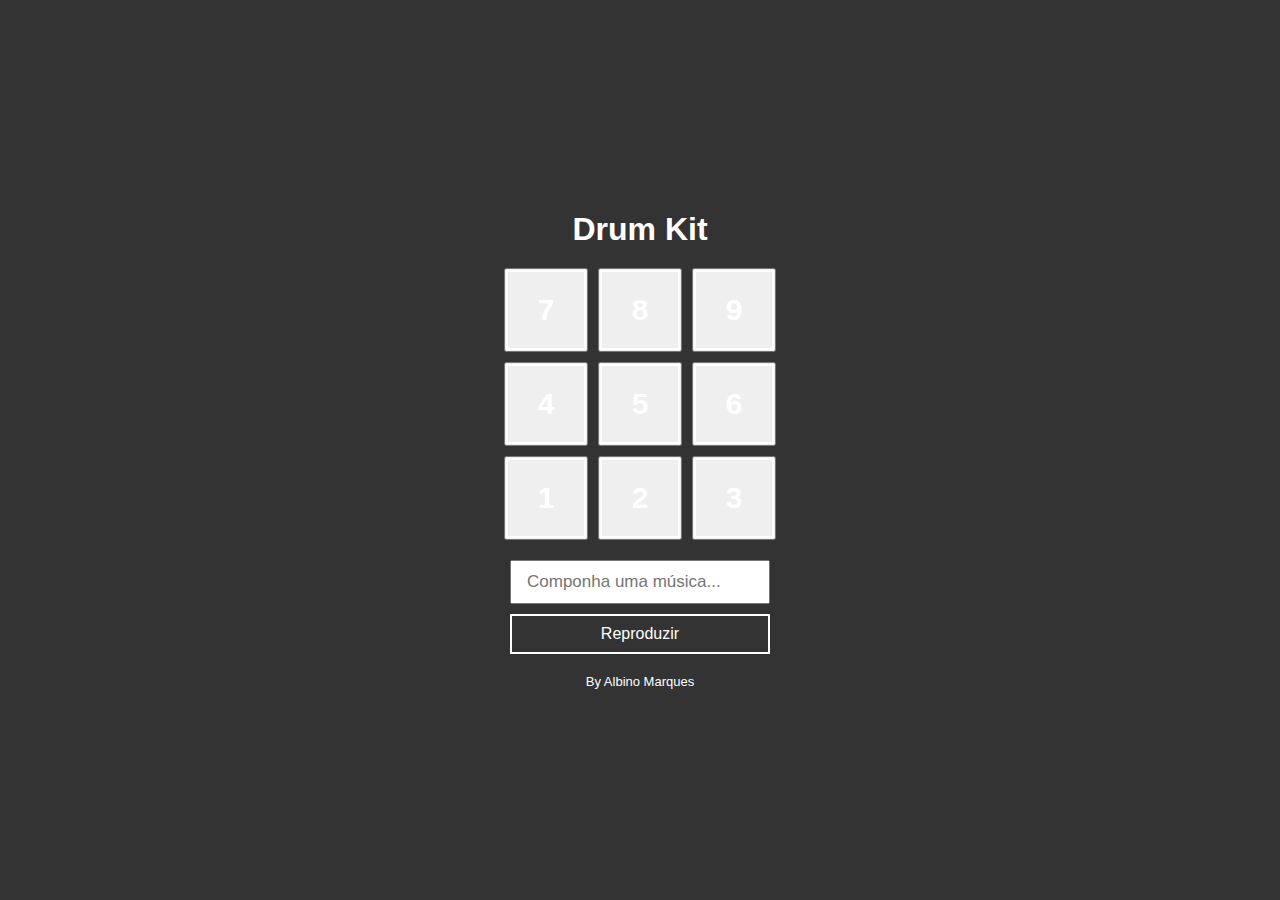
==== 01-projeto/index.html @ 4bfee39c "Primeiro envio dos futuros projetos a serem criados para a prática." ====
<!DOCTYPE html>
<html lang="pt-BR">

<head>
    <meta charset="UTF-8">
    <meta http-equiv="X-UA-Compatible" content="IE=edge">
    <meta name="viewport" content="width=device-width, initial-scale=1.0">
    <title>Drum Kit</title>
    <link rel="stylesheet" href="style.css" />
</head>

<body>
    <h1>Drum Kit</h1>

    <div class="keys">
        <button>
            <div data-key="numpad7" class="key">7</div>
        </button>
        <button>
            <div data-key="numpad8" class="key">8</div>
        </button>
        <button>
            <div data-key="numpad9" class="key">9</div>
        </button>

        <button>
            <div data-key="numpad4" class="key">4</div>
        </button>
        <button>
            <div data-key="numpad5" class="key">5</div>
        </button>
        <button>
            <div data-key="numpad6" class="key">6</div>
        </button>

        <button>
            <div data-key="numpad1" class="key">1</div>
        </button>
        <button>
            <div data-key="numpad2" class="key">2</div>
        </button>
        <button>
            <div data-key="numpad3" class="key">3</div>
        </button>
    </div>
    <div class="composer">
        <input type="text" id="input" placeholder="Componha uma música..." />
        <button>Reproduzir</button>
    </div>

    <footer>
        <a href="https://albino-marques.github.io/portfolio/" style="text-decoration: none; color: white">By Albino
            Marques</a>

    </footer>

    <audio id="s_numpad7" src="sounds/numpad7.wav"></audio>
    <audio id="s_numpad8" src="sounds/numpad8.wav"></audio>
    <audio id="s_numpad9" src="sounds/numpad9.wav"></audio>
    <audio id="s_numpad4" src="sounds/numpad4.wav"></audio>
    <audio id="s_numpad5" src="sounds/numpad5.wav"></audio>
    <audio id="s_numpad6" src="sounds/numpad6.wav"></audio>
    <audio id="s_numpad1" src="sounds/numpad1.wav"></audio>
    <audio id="s_numpad2" src="sounds/numpad2.wav"></audio>
    <audio id="s_numpad3" src="sounds/numpad3.wav"></audio>

    <script src="script.js"></script>
</body>

</html>
---- 01-projeto/style.css ----
* {
    margin: 0;
    padding: 0;
    box-sizing: border-box;
}
body {
    display: flex;
    min-height: 100vh;
    justify-content: center;
    align-items: center;
    flex-direction: column;
    background-color: #333;
    font-family: Arial, Helvetica, sans-serif;
}

h1 {
    color: #FFF;
    margin-bottom: 20px;
}
.keys {
    display: grid;
    grid-template-columns: repeat(3, 1fr);
    gap: 10px;
}
.key {
    width: 80px;
    height: 80px;
    border: 2px solid #FFF;
    color: #FFF;
    display: flex;
    justify-content: center;
    align-items: center;
    font-size: 30px;
    font-weight: bold;
}
.key.active {
    border: 2px solid rgb(94, 9, 9);
    color: rgb(94, 9, 9);
}

.composer {
    width: 260px;
    margin-top: 20px;
}
.composer #input {
    width: 100%;
    outline: none;
    font-size: 17px;
    padding: 10px 15px;
}
.composer button {
    width: 100%;
    height: 40px;
    background: none;
    border: 2px solid #FFF;
    color: #FFF;
    font-size: 16px;
    margin-top: 10px;
    cursor: pointer;
}
.composer button:hover {
    background-color: rgba(0, 0, 0, 0.2);
}

footer {
    margin-top: 20px;
    color: #FFF;
    font-size: 13px;
}
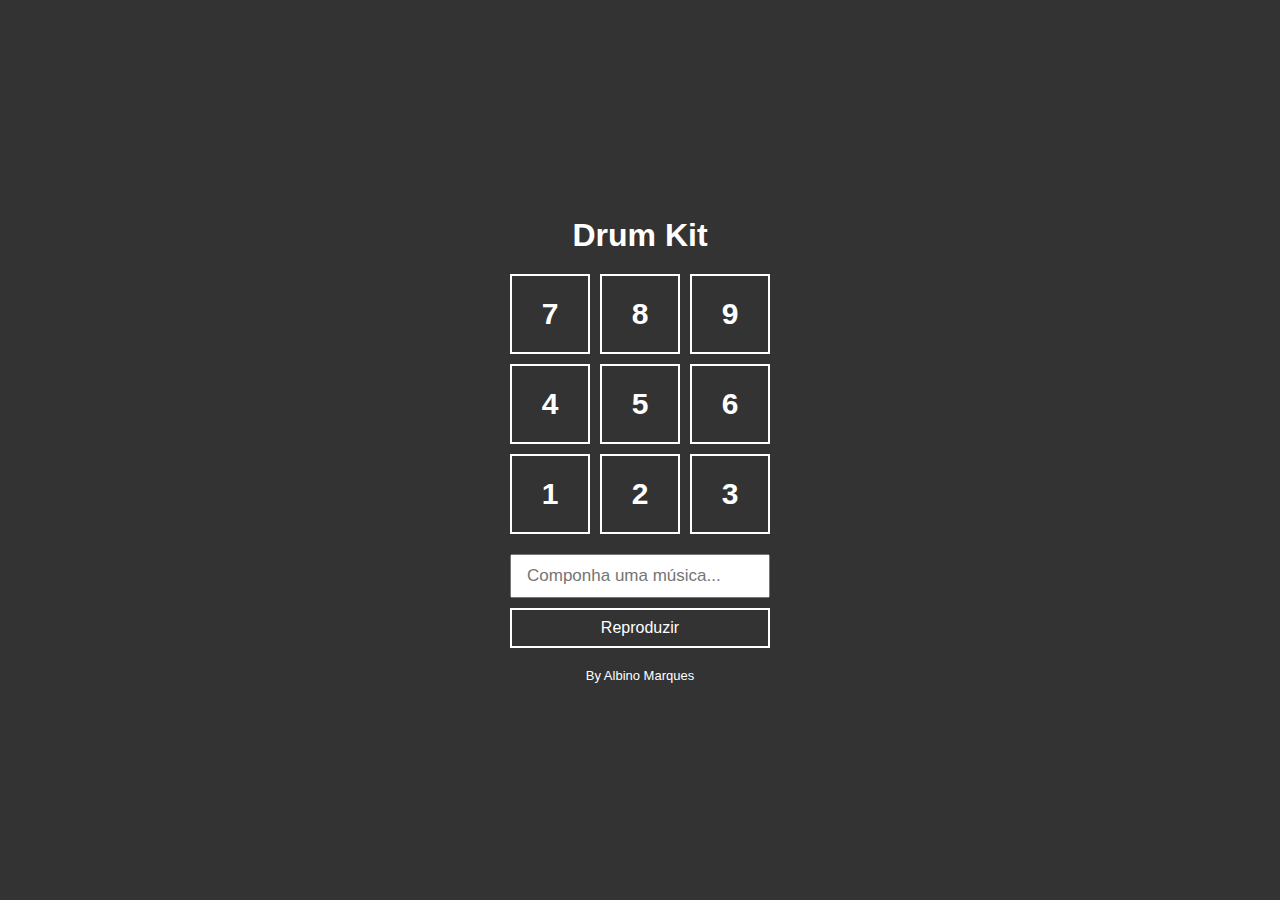
==== commit e8a0bfb8: "Feita as alterações que necessitavam ser feitas no estilo." ====
--- a/01-projeto/index.html
+++ b/01-projeto/index.html
@@ -13,35 +13,24 @@
     <h1>Drum Kit</h1>
 
     <div class="keys">
-        <button>
-            <div data-key="numpad7" class="key">7</div>
-        </button>
-        <button>
-            <div data-key="numpad8" class="key">8</div>
-        </button>
-        <button>
-            <div data-key="numpad9" class="key">9</div>
-        </button>
 
-        <button>
-            <div data-key="numpad4" class="key">4</div>
-        </button>
-        <button>
-            <div data-key="numpad5" class="key">5</div>
-        </button>
-        <button>
-            <div data-key="numpad6" class="key">6</div>
-        </button>
+        <div data-key="numpad7" class="key"><button>7</button></div>
 
-        <button>
-            <div data-key="numpad1" class="key">1</div>
-        </button>
-        <button>
-            <div data-key="numpad2" class="key">2</div>
-        </button>
-        <button>
-            <div data-key="numpad3" class="key">3</div>
-        </button>
+        <div data-key="numpad8" class="key"><button>8</button></div>
+
+        <div data-key="numpad9" class="key"><button>9</button></div>
+
+        <div data-key="numpad4" class="key"><button>4</button></div>
+
+        <div data-key="numpad5" class="key"><button>5</button></div>
+
+        <div data-key="numpad6" class="key"><button>6</button></div>
+
+        <div data-key="numpad1" class="key"><button>1</button></div>
+
+        <div data-key="numpad2" class="key"><button>2</button></div>
+
+        <div data-key="numpad3" class="key"><button>3</button></div>
     </div>
     <div class="composer">
         <input type="text" id="input" placeholder="Componha uma música..." />
--- a/01-projeto/style.css
+++ b/01-projeto/style.css
@@ -14,7 +14,7 @@
 }
 
 h1 {
-    color: #FFF;
+    color: #fff;
     margin-bottom: 20px;
 }
 .keys {
@@ -22,17 +22,24 @@
     grid-template-columns: repeat(3, 1fr);
     gap: 10px;
 }
-.key {
+
+.key button:hover {
+    background-color: rgba(0, 0, 0, 0.2);
+}
+
+.key button {
     width: 80px;
     height: 80px;
-    border: 2px solid #FFF;
-    color: #FFF;
+    border: 2px solid #fff;
+    color: #fff;
+    background: #333333;
     display: flex;
     justify-content: center;
     align-items: center;
     font-size: 30px;
     font-weight: bold;
 }
+
 .key.active {
     border: 2px solid rgb(94, 9, 9);
     color: rgb(94, 9, 9);
@@ -52,8 +59,8 @@
     width: 100%;
     height: 40px;
     background: none;
-    border: 2px solid #FFF;
-    color: #FFF;
+    border: 2px solid #fff;
+    color: #fff;
     font-size: 16px;
     margin-top: 10px;
     cursor: pointer;
@@ -64,6 +71,6 @@
 
 footer {
     margin-top: 20px;
-    color: #FFF;
+    color: #fff;
     font-size: 13px;
-}+}
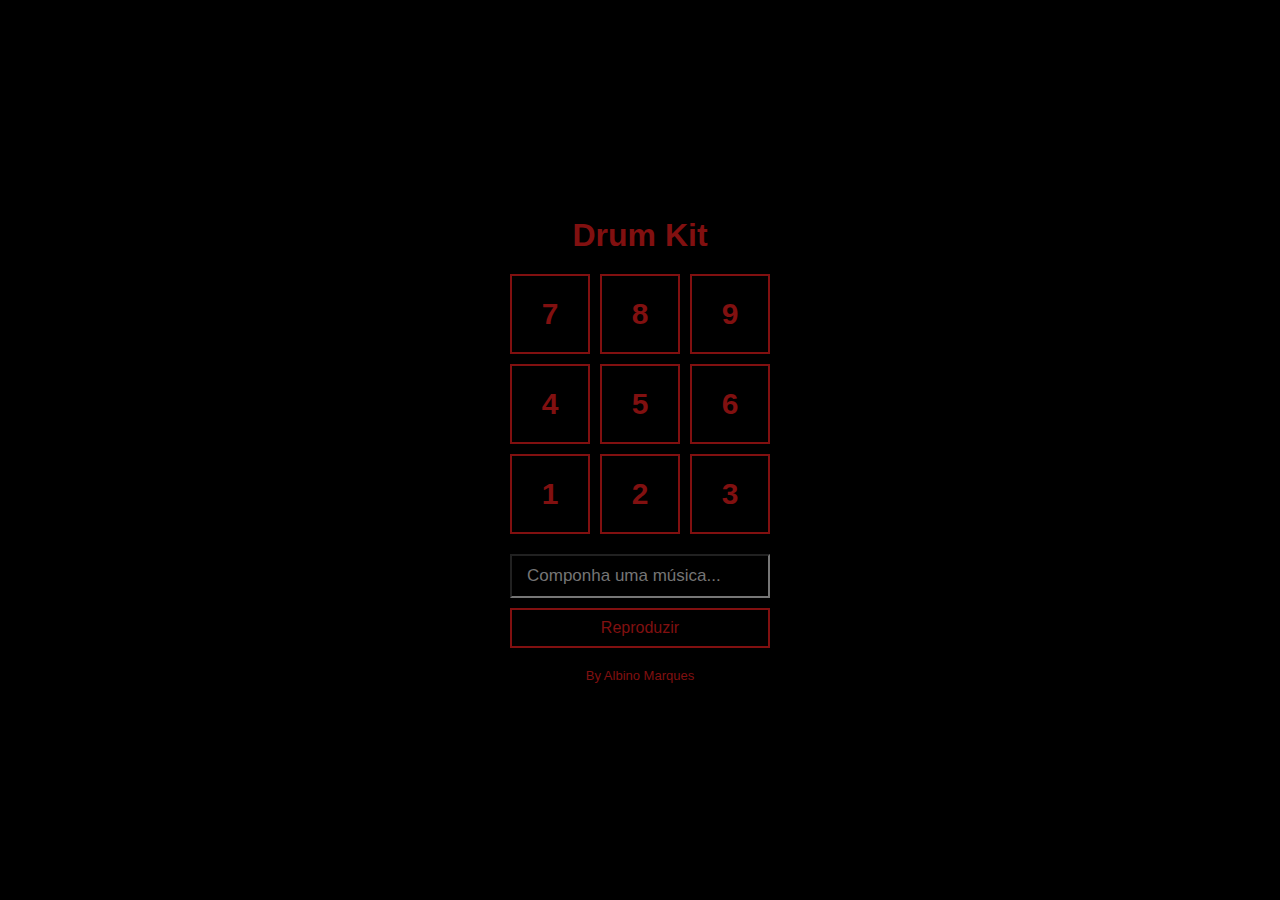
==== commit 0bcf0339: "Feita as alterações no estilo novamente, bem como a inserção de interação por clice através do mouse" ====
--- a/01-projeto/index.html
+++ b/01-projeto/index.html
@@ -14,23 +14,23 @@
 
     <div class="keys">
 
-        <div data-key="numpad7" class="key"><button>7</button></div>
+        <div data-key="numpad7" class="key"><button onclick="playSound('numpad7')">7</button></div>
 
-        <div data-key="numpad8" class="key"><button>8</button></div>
+        <div data-key="numpad8" class="key"><button onclick="playSound('numpad8')">8</button></div>
 
-        <div data-key="numpad9" class="key"><button>9</button></div>
+        <div data-key="numpad9" class="key"><button onclick="playSound('numpad9')">9</button></div>
 
-        <div data-key="numpad4" class="key"><button>4</button></div>
+        <div data-key="numpad4" class="key"><button onclick="playSound('numpad4')">4</button></div>
 
-        <div data-key="numpad5" class="key"><button>5</button></div>
+        <div data-key="numpad5" class="key"><button onclick="playSound('numpad5')">5</button></div>
 
-        <div data-key="numpad6" class="key"><button>6</button></div>
+        <div data-key="numpad6" class="key"><button onclick="playSound('numpad6')">6</button></div>
 
-        <div data-key="numpad1" class="key"><button>1</button></div>
+        <div data-key="numpad1" class="key"><button onclick="playSound('numpad1')">1</button></div>
 
-        <div data-key="numpad2" class="key"><button>2</button></div>
+        <div data-key="numpad2" class="key"><button onclick="playSound('numpad2')">2</button></div>
 
-        <div data-key="numpad3" class="key"><button>3</button></div>
+        <div data-key="numpad3" class="key"><button onclick="playSound('numpad3')">3</button></div>
     </div>
     <div class="composer">
         <input type="text" id="input" placeholder="Componha uma música..." />
@@ -38,7 +38,9 @@
     </div>
 
     <footer>
-        <a href="https://albino-marques.github.io/portfolio/" style="text-decoration: none; color: white">By Albino
+        <a href="https://albino-marques.github.io/portfolio/" target="_blank"
+            style="text-decoration: none; color:  rgb(129, 16, 16)">By
+            Albino
             Marques</a>
 
     </footer>
--- a/01-projeto/style.css
+++ b/01-projeto/style.css
@@ -9,12 +9,12 @@
     justify-content: center;
     align-items: center;
     flex-direction: column;
-    background-color: #333;
+    background-color: rgb(0, 0, 0);
     font-family: Arial, Helvetica, sans-serif;
 }
 
 h1 {
-    color: #fff;
+    color: rgb(129, 16, 16);
     margin-bottom: 20px;
 }
 .keys {
@@ -30,9 +30,9 @@
 .key button {
     width: 80px;
     height: 80px;
-    border: 2px solid #fff;
-    color: #fff;
-    background: #333333;
+    border: 2px solid rgb(129, 16, 16);
+    color: rgb(129, 16, 16);
+    background: #000000;
     display: flex;
     justify-content: center;
     align-items: center;
@@ -50,17 +50,24 @@
     margin-top: 20px;
 }
 .composer #input {
+    background-color: black;
+    color: rgb(129, 16, 16);
     width: 100%;
     outline: none;
     font-size: 17px;
     padding: 10px 15px;
 }
+
+.composer #input:placeholder {
+    color: rgb(129, 16, 16);
+}
+
 .composer button {
     width: 100%;
     height: 40px;
     background: none;
-    border: 2px solid #fff;
-    color: #fff;
+    border: 2px solid rgb(129, 16, 16);
+    color: rgb(129, 16, 16);
     font-size: 16px;
     margin-top: 10px;
     cursor: pointer;
@@ -71,6 +78,6 @@
 
 footer {
     margin-top: 20px;
-    color: #fff;
+    color: rgb(129, 16, 16);
     font-size: 13px;
 }
